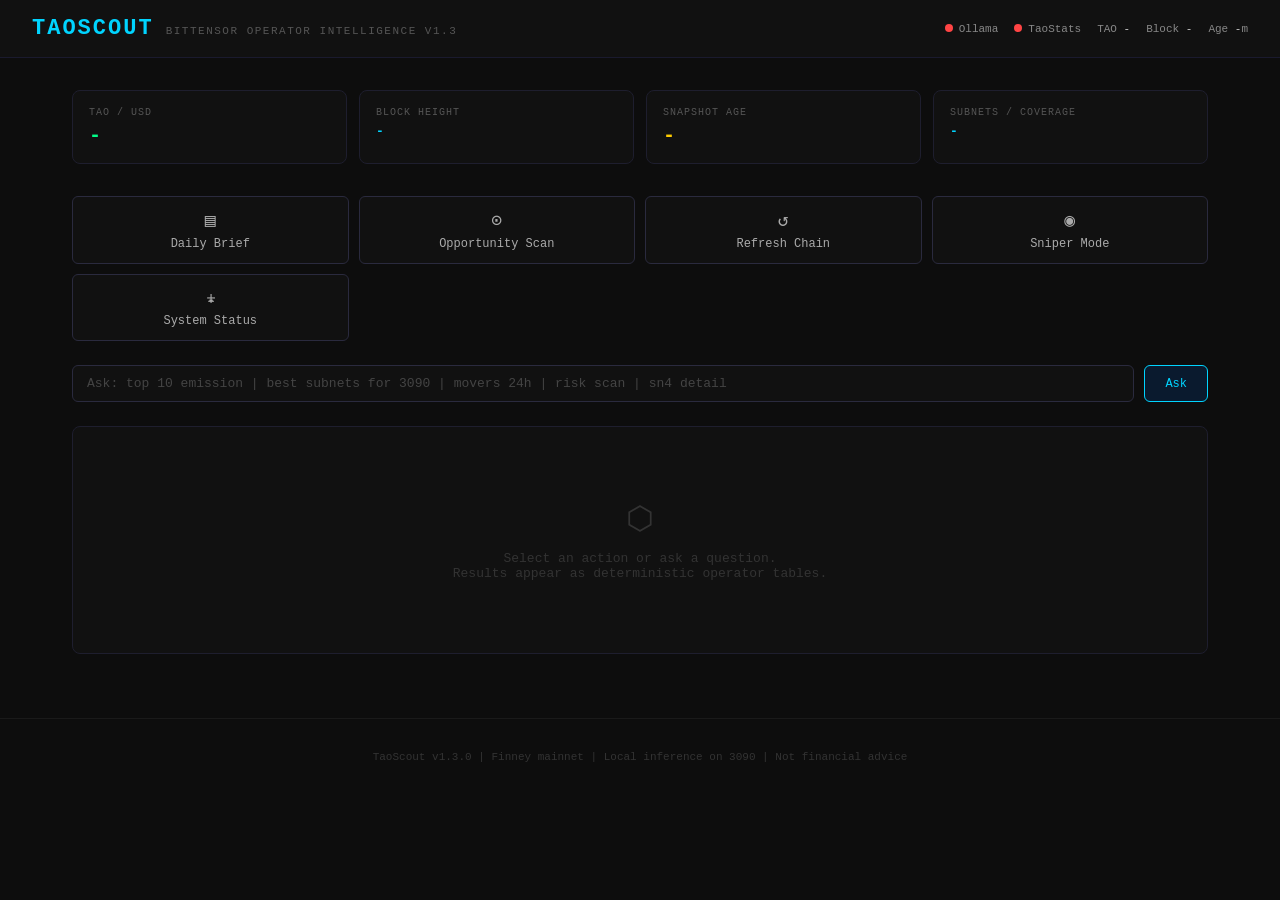
==== dashboard.html @ 187684b2 "Fix GPU fit scoring, CPU workload penalties, emission projected fallback, sniper inline UI" ====
<!DOCTYPE html>
<html lang="en">
<head>
<meta charset="UTF-8">
<meta name="viewport" content="width=device-width, initial-scale=1.0">
<title>TaoScout — Bittensor Operator Intelligence</title>
<style>
* { box-sizing: border-box; margin: 0; padding: 0; }
body { background: #0d0d0d; color: #e0e0e0; font-family: 'Courier New', monospace; min-height: 100vh; }
.header { background: #111; border-bottom: 1px solid #1a1a2e; padding: 1rem 2rem; display: flex; align-items: center; justify-content: space-between; }
.logo { display: flex; align-items: baseline; gap: 12px; }
.logo-name { font-size: 22px; font-weight: 700; color: #00d4ff; letter-spacing: 2px; }
.logo-sub { font-size: 11px; color: #555; text-transform: uppercase; letter-spacing: 1.5px; }
.status-bar { display: flex; gap: 16px; align-items: center; }
.status-dot { width: 8px; height: 8px; border-radius: 50%; background: #555; display: inline-block; margin-right: 6px; }
.status-dot.green { background: #00ff88; box-shadow: 0 0 6px #00ff88; }
.status-dot.yellow { background: #ffcc00; }
.status-dot.red { background: #ff4444; }
.status-item { font-size: 11px; color: #888; }
.status-item span { color: #ccc; }
.main { max-width: 1200px; margin: 0 auto; padding: 2rem; }
.meta-row { display: grid; grid-template-columns: repeat(4, 1fr); gap: 12px; margin-bottom: 2rem; }
.meta-card { background: #111; border: 1px solid #1e1e2e; border-radius: 8px; padding: 1rem; }
.meta-label { font-size: 10px; color: #555; text-transform: uppercase; letter-spacing: 1px; margin-bottom: 6px; }
.meta-value { font-size: 20px; font-weight: 700; color: #00d4ff; }
.meta-value.green { color: #00ff88; }
.meta-value.yellow { color: #ffcc00; }
.meta-value.small { font-size: 13px; margin-top: 2px; }
.actions { display: grid; grid-template-columns: repeat(4, 1fr); gap: 10px; margin-bottom: 1.5rem; }
.btn { background: #111; border: 1px solid #2a2a3e; border-radius: 6px; padding: 12px 8px; font-family: 'Courier New', monospace; font-size: 12px; color: #aaa; cursor: pointer; text-align: center; transition: all 0.15s; }
.btn:hover { background: #1a1a2e; border-color: #00d4ff; color: #00d4ff; }
.btn-icon { font-size: 18px; display: block; margin-bottom: 6px; }
.ask-row { display: flex; gap: 10px; margin-bottom: 1.5rem; }
.ask-input { flex: 1; background: #111; border: 1px solid #2a2a3e; border-radius: 6px; padding: 10px 14px; font-family: 'Courier New', monospace; font-size: 13px; color: #e0e0e0; outline: none; }
.ask-input:focus { border-color: #00d4ff; }
.ask-input::placeholder { color: #444; }
.ask-btn { background: #0a1a2e; border: 1px solid #00d4ff; border-radius: 6px; padding: 10px 20px; font-family: 'Courier New', monospace; font-size: 12px; color: #00d4ff; cursor: pointer; white-space: nowrap; }
.ask-btn:hover { background: #00d4ff; color: #000; }
.result-card { background: #111; border: 1px solid #1e1e2e; border-radius: 8px; padding: 1.5rem; min-height: 200px; }
.result-header { display: flex; align-items: center; justify-content: space-between; margin-bottom: 1rem; padding-bottom: 10px; border-bottom: 1px solid #1e1e2e; }
.result-title { font-size: 11px; text-transform: uppercase; letter-spacing: 1px; color: #555; }
.confidence-badge { font-size: 10px; padding: 3px 10px; border-radius: 4px; font-weight: 700; }
.badge-high { background: #0a2a1a; color: #00ff88; border: 1px solid #00ff88; }
.badge-med { background: #2a2000; color: #ffcc00; border: 1px solid #ffcc00; }
.badge-low { background: #2a0a0a; color: #ff6666; border: 1px solid #ff6666; }
.badge-live { background: #0a1a2e; color: #00d4ff; border: 1px solid #00d4ff; }
.finding { font-size: 14px; color: #e0e0e0; line-height: 1.6; margin-bottom: 1rem; padding: 10px 12px; background: #0a0a1a; border-left: 3px solid #00d4ff; border-radius: 0 4px 4px 0; }
.terminal-table { background: #0a0a0a; border: 1px solid #1e1e2e; border-radius: 6px; padding: 1rem; margin: 1rem 0; overflow-x: auto; }
.terminal-table pre { font-family: 'Courier New', monospace; font-size: 12px; color: #00ff88; line-height: 1.5; white-space: pre; margin: 0; }
.meta-strip { display: flex; gap: 16px; flex-wrap: wrap; margin-top: 12px; padding-top: 10px; border-top: 1px solid #1a1a1a; }
.meta-strip-item { font-size: 10px; color: #444; }
.meta-strip-item span { color: #666; }
.section { margin-bottom: 12px; }
.section-label { font-size: 10px; text-transform: uppercase; letter-spacing: 1px; color: #555; margin-bottom: 4px; }
.section-body { font-size: 12px; color: #aaa; line-height: 1.7; }
.disclaimer { font-size: 11px; color: #444; margin-top: 12px; line-height: 1.6; border-top: 1px solid #1a1a1a; padding-top: 10px; }
.empty-state { text-align: center; padding: 3rem; color: #333; font-size: 13px; }
.empty-state .big { font-size: 32px; margin-bottom: 12px; }
.loading { text-align: center; padding: 2rem; color: #00d4ff; font-size: 13px; }
.error-block { background: #1a0000; border: 1px solid #ff4444; border-radius: 6px; padding: 1rem; color: #ff6666; font-size: 13px; }
.fields-used { font-size: 10px; color: #333; margin-top: 6px; font-style: italic; }
.footer { text-align: center; padding: 2rem; color: #333; font-size: 11px; border-top: 1px solid #1a1a1a; margin-top: 2rem; }
.router-badge { font-size: 10px; color: #333; background: #111; border: 1px solid #222; border-radius: 3px; padding: 2px 6px; margin-left: 8px; }
</style>
</head>
<body>
<div class="header">
  <div class="logo">
    <div class="logo-name">TAOSCOUT</div>
    <div class="logo-sub">Bittensor Operator Intelligence v1.3</div>
  </div>
  <div class="status-bar">
    <div class="status-item"><span class="status-dot" id="dot-ollama"></span>Ollama</div>
    <div class="status-item"><span class="status-dot" id="dot-taostats"></span>TaoStats</div>
    <div class="status-item">TAO <span id="hdr-price">-</span></div>
    <div class="status-item">Block <span id="hdr-block">-</span></div>
    <div class="status-item">Age <span id="hdr-age">-</span>m</div>
  </div>
</div>
<div class="main">
  <div class="meta-row">
    <div class="meta-card"><div class="meta-label">TAO / USD</div><div class="meta-value green" id="meta-price">-</div></div>
    <div class="meta-card"><div class="meta-label">Block Height</div><div class="meta-value small" id="meta-block">-</div></div>
    <div class="meta-card"><div class="meta-label">Snapshot Age</div><div class="meta-value yellow" id="meta-age">-</div></div>
    <div class="meta-card"><div class="meta-label">Subnets / Coverage</div><div class="meta-value small" id="meta-coverage">-</div></div>
  </div>
  <div class="actions">
    <button class="btn" onclick="runAction('brief')"><span class="btn-icon">&#9636;</span>Daily Brief</button>
    <button class="btn" onclick="runAction('scan')"><span class="btn-icon">&#8857;</span>Opportunity Scan</button>
    <button class="btn" onclick="runAction('refresh')"><span class="btn-icon">&#8634;</span>Refresh Chain</button>
    <button class="btn" onclick="toggleSniper()"><span class="btn-icon">&#9673;</span>Sniper Mode</button>
    <button class="btn" onclick="runAction('status')"><span class="btn-icon">&#10792;</span>System Status</button>
  </div>
  <div id="sniper-panel" style="display:none;background:#111;border:1px solid #1e1e2e;border-radius:8px;padding:16px;margin:0 0 12px 0">
    <div style="font-size:11px;color:#00d4ff;letter-spacing:1px;margin-bottom:12px">SNIPER MODE — SELECT PARAMETERS</div>
    <div style="display:flex;gap:8px;flex-wrap:wrap;align-items:flex-end">
      <div>
        <div style="font-size:10px;color:#555;margin-bottom:6px">GPU CLASS</div>
        <div style="display:flex;gap:4px;flex-wrap:wrap" id="gpu-btns">
          <button onclick="setGpu('12gb')" class="sniper-opt" data-val="12gb">12GB<br><span style="font-size:9px;color:#555">3060</span></button>
          <button onclick="setGpu('24gb')" class="sniper-opt active-opt" data-val="24gb">24GB<br><span style="font-size:9px;color:#555">3090</span></button>
          <button onclick="setGpu('32gb')" class="sniper-opt" data-val="32gb">32GB<br><span style="font-size:9px;color:#555">5090</span></button>
          <button onclick="setGpu('48gb')" class="sniper-opt" data-val="48gb">48GB<br><span style="font-size:9px;color:#555">A6000</span></button>
          <button onclick="setGpu('96gb')" class="sniper-opt" data-val="96gb">96GB<br><span style="font-size:9px;color:#555">A100</span></button>
          <button onclick="setGpu('141gb')" class="sniper-opt" data-val="141gb">141GB<br><span style="font-size:9px;color:#555">H200</span></button>
        </div>
      </div>
      <div>
        <div style="font-size:10px;color:#555;margin-bottom:6px">RISK</div>
        <div style="display:flex;gap:4px" id="risk-btns">
          <button onclick="setRisk('low')" class="sniper-opt" data-val="low">Low</button>
          <button onclick="setRisk('medium')" class="sniper-opt active-opt" data-val="medium">Med</button>
          <button onclick="setRisk('high')" class="sniper-opt" data-val="high">High</button>
        </div>
      </div>
      <div>
        <button onclick="runSniper()" style="background:#00d4ff;color:#000;border:none;padding:10px 24px;border-radius:6px;font-family:'Courier New',monospace;font-size:12px;font-weight:700;cursor:pointer">SCAN →</button>
      </div>
    </div>
  </div>
  <div class="ask-row">
    <input class="ask-input" id="question" type="text" placeholder="Ask: top 10 emission | best subnets for 3090 | movers 24h | risk scan | sn4 detail" />
    <button class="ask-btn" onclick="runAction('ask')">Ask</button>
  </div>
  <div class="result-card" id="result">
    <div class="empty-state"><div class="big">&#11041;</div>Select an action or ask a question.<br>Results appear as deterministic operator tables.</div>
  </div>
</div>
<div class="footer">TaoScout v1.3.0 | Finney mainnet | Local inference on 3090 | Not financial advice</div>
<script>
const API='https://api.taoscout.com';
const API_KEY='taoscout-local-key-1';
const H={'Content-Type':'application/json','X-API-Key':API_KEY};

function confBadge(c){
  if(!c)return '<span class="confidence-badge badge-live">Live</span>';
  const l=c.toLowerCase();
  if(l.includes('high'))return '<span class="confidence-badge badge-high">High confidence</span>';
  if(l.includes('medium'))return '<span class="confidence-badge badge-med">Medium confidence</span>';
  return '<span class="confidence-badge badge-low">Low confidence</span>';
}

function escHtml(s){
  return String(s).replace(/&/g,'&amp;').replace(/</g,'&lt;').replace(/>/g,'&gt;');
}

function renderResult(d,title){
  const finding=d.finding||'';
  const basis=d.basis||'';
  const confidence=d.confidence||'';
  const gaps=d.gaps||'';
  const table=d.formatted_table||'';
  const intent=d.router_intent||'';
  const fields=(d.fields_used||[]).join(', ');
  const computation=d.computation||'';
  const disclaimer=d.disclaimer||'';

  let html='<div class="result-header"><div>';
  html+='<span class="result-title">'+escHtml(title)+'</span>';
  if(intent)html+='<span class="router-badge">'+escHtml(intent)+'</span>';
  html+='</div>'+confBadge(confidence)+'</div>';

  if(finding)html+='<div class="finding">'+escHtml(finding)+'</div>';

  if(table){
    html+='<div class="terminal-table"><pre>'+escHtml(table)+'</pre></div>';
  }

  if(basis)html+='<div class="section"><div class="section-label">Basis</div><div class="section-body">'+escHtml(basis)+'</div></div>';
  if(gaps&&gaps.toLowerCase()!='none'&&gaps.toLowerCase()!='none.')
    html+='<div class="section"><div class="section-label">Gaps</div><div class="section-body">'+escHtml(gaps)+'</div></div>';
  if(computation)html+='<div class="fields-used">Computation: '+escHtml(computation)+'</div>';
  if(fields)html+='<div class="fields-used">Fields: '+escHtml(fields)+'</div>';
  if(disclaimer)html+='<div class="disclaimer">'+escHtml(disclaimer)+'</div>';

  const snap=d.snapshot_time||'';
  const block=d.block_height||'';
  const tao=d.tao_price_usd||'';
  if(snap||block){
    html+='<div class="meta-strip">';
    if(snap)html+='<div class="meta-strip-item">Snapshot <span>'+escHtml(snap)+'</span></div>';
    if(block)html+='<div class="meta-strip-item">Block <span>'+escHtml(block)+'</span></div>';
    if(tao)html+='<div class="meta-strip-item">TAO/USD <span>'+escHtml(tao)+'</span></div>';
    html+='</div>';
  }
  return html;
}

function renderStatus(d){
  const txt='API v'+(d.version||'?')+'  |  Model: '+(d.model||'?')+'\n'+
    'Ollama    : '+(d.ollama?'connected':'not connected')+'\n'+
    'TaoStats  : '+(d.taostats_connected?'connected':'not connected')+'\n'+
    'Analytics : '+(d.analytics_engine?'on':'off')+'\n'+
    'TAO/USD   : '+(d.tao_price_usd?'$'+d.tao_price_usd:'unavailable')+'\n'+
    'Snapshot  : '+(d.snapshot_time||'none')+'\n'+
    'Age       : '+(d.snapshot_age_minutes||'?')+'min\n'+
    'DB Snaps  : '+(d.db_snapshots||'?')+'\n'+
    'Delta     : '+(d.has_delta_data?'YES':'NO')+'\n'+
    'Coverage  : '+(d.metadata_coverage||'?');
  return '<div class="result-header"><div class="result-title">System Status</div>'+
    '<span class="confidence-badge badge-'+(d.ollama?'high':'low')+'">'+(d.ollama?'Online':'Offline')+'</span></div>'+
    '<div class="terminal-table"><pre>'+escHtml(txt)+'</pre></div>';
}

function setLoading(t){
  document.getElementById('result').innerHTML=
    '<div class="result-header"><div class="result-title">'+escHtml(t)+'</div></div>'+
    '<div class="loading">Querying chain data</div>';
}

function setError(m){
  document.getElementById('result').innerHTML=
    '<div class="error-block">Error: '+escHtml(m)+'<br><small>Make sure TaoScout API is running at '+API+'</small></div>';
}

async function runAction(action){
  document.querySelectorAll('.btn').forEach(b=>b.classList.remove('active'));

  if(action==='ask'){
    const q=document.getElementById('question').value.trim();
    if(!q)return;
    setLoading(q.length>60?q.slice(0,60)+'...':q);
    try{
      const r=await fetch(API+'/ask',{method:'POST',headers:H,body:JSON.stringify({question:q})});
      const d=await r.json();
      document.getElementById('result').innerHTML=renderResult(d,q);
    }catch(e){setError('Could not reach TaoScout API.');}
    return;
  }

  if(action==='refresh'){
    setLoading('Refreshing chain data');
    try{
      const r=await fetch(API+'/admin/refresh',{method:'POST',headers:H});
      const d=await r.json();
      const txt='Status  : '+(d.status||'?')+'\nBlock   : '+(d.block||'?')+'\nSubnets : '+(d.subnets||'?')+'\nTAO/USD : $'+(d.tao_price_usd||'?')+'\nTime    : '+(d.timestamp?d.timestamp.slice(0,19)+' UTC':'?');
      document.getElementById('result').innerHTML=
        '<div class="result-header"><div class="result-title">Chain Refresh</div><span class="confidence-badge badge-high">Complete</span></div>'+
        '<div class="terminal-table"><pre>'+escHtml(txt)+'</pre></div>'+
        '<div class="disclaimer">Next auto-refresh in 30 minutes via cron.</div>';
    }catch(e){setError('Refresh failed.');}
    return;
  }

  if(action==='status'){
    setLoading('System Status');
    try{
      const r=await fetch(API+'/status',{headers:H});
      const d=await r.json();
      document.getElementById('result').innerHTML=renderStatus(d);
    }catch(e){setError('Could not reach API.');}
    return;
  }


  const titles={brief:'Daily Operator Brief',scan:'Opportunity Scan'};
  setLoading(titles[action]||action);
  try{
    const r=await fetch(API+'/'+action,{headers:H});
    const d=await r.json();
    document.getElementById('result').innerHTML=renderResult(d,titles[action]);
  }catch(e){setError('Could not reach TaoScout API.');}
}

let sniperGpu='24gb', sniperRisk='medium';

function toggleSniper(){
  const panel=document.getElementById('sniper-panel');
  panel.style.display=panel.style.display==='none'?'block':'none';
  document.querySelectorAll('.btn').forEach(b=>b.classList.remove('active'));
  if(panel.style.display==='block')
    document.querySelectorAll('.btn')[3].classList.add('active');
}

function setGpu(val){
  sniperGpu=val;
  document.querySelectorAll('#gpu-btns .sniper-opt').forEach(b=>{
    b.classList.toggle('active-opt', b.dataset.val===val);
  });
}

function setRisk(val){
  sniperRisk=val;
  document.querySelectorAll('#risk-btns .sniper-opt').forEach(b=>{
    b.classList.toggle('active-opt', b.dataset.val===val);
  });
}

async function runSniper(){
  document.getElementById('sniper-panel').style.display='none';
  setLoading('Sniper Mode — '+sniperGpu+' / '+sniperRisk+' risk');
  try{
    const r=await fetch(API+'/sniper?gpu_class='+sniperGpu+'&risk='+sniperRisk+'&budget_tao=1.0',{headers:H});
    const d=await r.json();
    if(!d||d.detail){setError('Sniper error: '+(d&&d.detail||'no data'));return;}
    const tp=d.top_pick||{};
    const results=d.results||[];
    let html='<div class="result-header"><div class="result-title">SNIPER MODE — '+sniperGpu.toUpperCase()+' / '+sniperRisk.toUpperCase()+' RISK</div><span class="confidence-badge badge-high">'+results.length+' signal'+(results.length!==1?'s':'')+'</span></div>';
    if(tp.netuid){
      html+='<div style="background:#0a2a0a;border:1px solid #1a4a1a;border-radius:6px;padding:14px;margin-bottom:12px">';
      html+='<div style="color:#00ff88;font-size:10px;letter-spacing:1.5px;margin-bottom:6px">⚡ TOP PICK</div>';
      html+='<div style="font-size:18px;font-weight:700">SN'+tp.netuid+' '+escHtml(tp.name||'')+'</div>';
      html+='<div style="color:#00d4ff;margin-top:4px;font-size:14px">'+escHtml(tp.signal||'')+'</div>';
      if(tp.entry_cost_usd!=null) html+='<div style="color:#888;font-size:12px;margin-top:6px">Entry: $'+Number(tp.entry_cost_usd).toFixed(2)+' &nbsp;|&nbsp; Expected: $'+Number(tp.expected_per_tempo_usd||0).toFixed(3)+'/tempo</div>';
      html+='</div>';
    }
    if(results.length>0){
      html+='<div class="terminal-table"><pre>';
      html+='  #  Subnet    Name                 Signal      Score\n';
      html+='  ─  ────────  ────────────────     ──────────  ─────\n';
      results.forEach((r,i)=>{
        const name=escHtml((r.name||'').padEnd(20).slice(0,20));
        const sig=escHtml((r.signal||'').padEnd(10).slice(0,10));
        const netuid=('SN'+r.netuid).padEnd(8);
        html+='  '+(i+1)+'  '+netuid+'  '+name+'   '+sig+'  '+r.score+'\n';
      });
      html+='\n  Scanned: '+d.subnets_scanned+' subnets | Block: '+d.block+'\n';
      html+='</pre></div>';
    } else {
      html+='<div style="color:#ffcc00;padding:1rem;font-family:sans-serif;font-size:13px">No entry signals found for '+sniperGpu+' at '+sniperRisk+' risk.<br>Try HIGH risk or a different GPU class.</div>';
    }
    html+='<div class="disclaimer">Entry signals are algorithmic estimates based on emission, burn, fill rate, and momentum. Not financial advice.</div>';
    document.getElementById('result').innerHTML=html;
  }catch(e){setError('Sniper failed: '+e.message);}
}

document.getElementById('question').addEventListener('keydown',e=>{
  if(e.key==='Enter')runAction('ask');
});

async function pollStatus(){
  try{
    const r=await fetch(API+'/health');
    const d=await r.json();
    document.getElementById('dot-ollama').className='status-dot '+(d.ollama?'green':'red');
    document.getElementById('dot-taostats').className='status-dot '+(d.taostats_connected?'green':'yellow');
    document.getElementById('hdr-price').textContent=d.tao_price_usd?'$'+d.tao_price_usd.toFixed(2):'-';
    document.getElementById('hdr-age').textContent=d.snapshot_age_minutes||'-';
    document.getElementById('meta-price').textContent=d.tao_price_usd?'$'+d.tao_price_usd.toFixed(2):'-';
    document.getElementById('meta-age').textContent=(d.snapshot_age_minutes||'-')+'m';
  }catch(e){
    document.getElementById('dot-ollama').className='status-dot red';
    document.getElementById('dot-taostats').className='status-dot red';
  }
  try{
    const r=await fetch(API+'/status',{headers:H});
    const d=await r.json();
    document.getElementById('hdr-block').textContent=d.snapshot_time?d.snapshot_time.split(' ')[0]:'-';
    document.getElementById('meta-block').textContent=d.snapshot_time||'-';
    document.getElementById('meta-coverage').textContent=d.metadata_coverage||'-';
  }catch(e){}
}

pollStatus();
setInterval(pollStatus,30000);
</script>
</body>
</html>
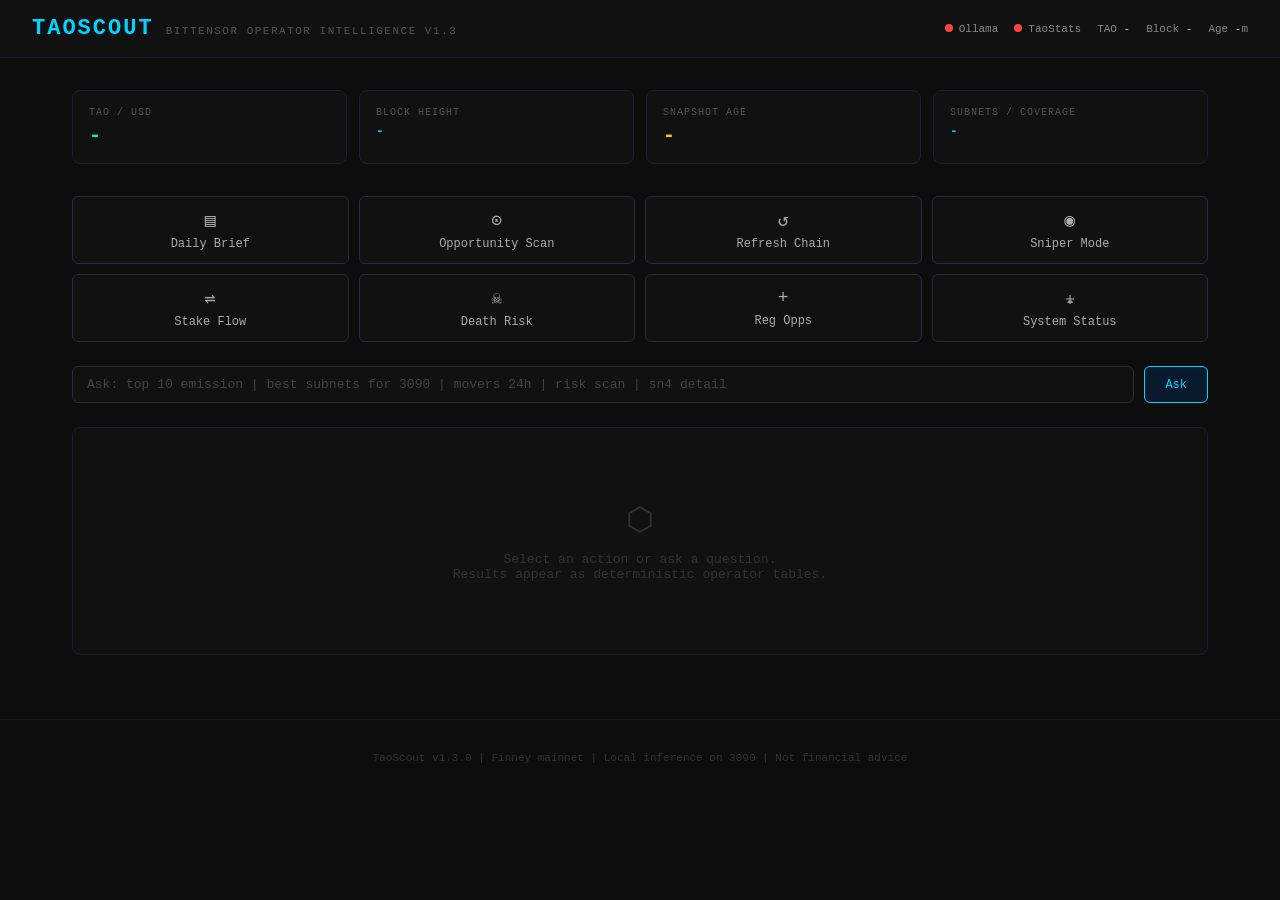
==== commit a1fad3d9: "Dashboard: Stake Flow, Death Risk, Reg Opps live with full table renderers" ====
--- a/dashboard.html
+++ b/dashboard.html
@@ -89,6 +89,9 @@
     <button class="btn" onclick="runAction('scan')"><span class="btn-icon">&#8857;</span>Opportunity Scan</button>
     <button class="btn" onclick="runAction('refresh')"><span class="btn-icon">&#8634;</span>Refresh Chain</button>
     <button class="btn" onclick="toggleSniper()"><span class="btn-icon">&#9673;</span>Sniper Mode</button>
+    <button class="btn" onclick="runIntel('stake-flow')"><span class="btn-icon">&#8652;</span>Stake Flow</button>
+    <button class="btn" onclick="runIntel('death-risk')"><span class="btn-icon">&#9760;</span>Death Risk</button>
+    <button class="btn" onclick="runIntel('reg-opportunities')"><span class="btn-icon">&#43;</span>Reg Opps</button>
     <button class="btn" onclick="runAction('status')"><span class="btn-icon">&#10792;</span>System Status</button>
   </div>
   <div id="sniper-panel" style="display:none;background:#111;border:1px solid #1e1e2e;border-radius:8px;padding:16px;margin:0 0 12px 0">
@@ -263,6 +266,76 @@
 }
 
 let sniperGpu='24gb', sniperRisk='medium';
+
+async function runIntel(endpoint) {
+  const titles = {
+    'stake-flow': 'STAKE FLOW — Leading Indicators',
+    'death-risk': 'SUBNET DEATH RISK',
+    'reg-opportunities': 'REGISTRATION OPPORTUNITIES'
+  };
+  setLoading(titles[endpoint] || endpoint);
+  try {
+    const r = await fetch(API+'/'+endpoint, {headers:H});
+    const d = await r.json();
+    if (!d || d.detail) { setError('Error: '+(d&&d.detail||'no data')); return; }
+    let html = '<div class="result-header"><div class="result-title">'+titles[endpoint]+'</div><span class="confidence-badge badge-high">LIVE</span></div>';
+
+    if (endpoint === 'stake-flow') {
+      html += '<div class="terminal-table"><pre>';
+      html += 'TOP INFLOWS (Bullish — stake moving IN)\n';
+      html += '  #  Subnet    Name             Flow(TAO/day)   Signal\n';
+      html += '  ─  ────────  ────────────     ─────────────   ──────\n';
+      (d.top_inflows||[]).slice(0,8).forEach((r,i) => {
+        const name = escHtml((r.name||'').padEnd(15).slice(0,15));
+        const flow = ('+'+r.net_flow_1d.toFixed(1)).padStart(13);
+        html += '  '+(i+1)+'  SN'+String(r.netuid).padEnd(6)+'  '+name+'  '+flow+'   '+escHtml(r.signal)+'\n';
+      });
+      html += '\nTOP OUTFLOWS (Bearish — stake moving OUT)\n';
+      html += '  #  Subnet    Name             Flow(TAO/day)   Signal\n';
+      html += '  ─  ────────  ────────────     ─────────────   ──────\n';
+      (d.top_outflows||[]).slice(-8).reverse().forEach((r,i) => {
+        const name = escHtml((r.name||'').padEnd(15).slice(0,15));
+        const flow = (r.net_flow_1d.toFixed(1)).padStart(13);
+        html += '  '+(i+1)+'  SN'+String(r.netuid).padEnd(6)+'  '+name+'  '+flow+'   '+escHtml(r.signal)+'\n';
+      });
+      html += '\nNote: Stake flow moves BEFORE emissions change. Use as leading indicator.\n';
+      html += '</pre></div>';
+    }
+
+    else if (endpoint === 'death-risk') {
+      html += '<div class="terminal-table"><pre>';
+      html += 'CRITICAL RISK SUBNETS\n';
+      html += '  #  Subnet    Name             Risk   Level     Flags\n';
+      html += '  ─  ────────  ────────────     ────   ─────     ─────\n';
+      (d.critical_risk||[]).slice(0,8).forEach((r,i) => {
+        const name = escHtml((r.name||'').padEnd(15).slice(0,15));
+        const flags = (r.flags||[]).join(', ').slice(0,40);
+        html += '  '+(i+1)+'  SN'+String(r.netuid).padEnd(6)+'  '+name+'  '+String(r.death_risk).padStart(4)+'/100  '+r.risk_level.padEnd(8)+'  '+escHtml(flags)+'\n';
+      });
+      html += '\nSAFEST SUBNETS (Low Risk + Active Emission)\n';
+      (d.safest_subnets||[]).slice(0,5).forEach((r,i) => {
+        html += '  '+(i+1)+'  SN'+r.netuid+' '+escHtml(r.name)+' — risk='+r.death_risk+'/100 emit='+r.emission_tao.toFixed(5)+'τ\n';
+      });
+      html += '</pre></div>';
+    }
+
+    else if (endpoint === 'reg-opportunities') {
+      html += '<div class="terminal-table"><pre>';
+      html += 'REGISTRATION OPPORTUNITIES\n';
+      html += '  #  Subnet    Name             Score  Signal    Slots  Emit(τ)      USD     Burn\n';
+      html += '  ─  ────────  ────────────     ─────  ──────    ─────  ───────      ───     ────\n';
+      (d.opportunities||[]).slice(0,10).forEach((r,i) => {
+        const name = escHtml((r.name||'').padEnd(15).slice(0,15));
+        html += '  '+(i+1)+'  SN'+String(r.netuid).padEnd(6)+'  '+name+'  '+String(r.reg_score).padStart(5)+'  '+r.signal.padEnd(8)+'  '+String(r.open_slots).padStart(5)+'  '+r.emission_tao.toFixed(5)+'  $'+((r.emission_usd||0).toFixed(3)).padStart(7)+'  '+r.burn_tao.toFixed(4)+'τ\n';
+      });
+      html += '\nScore = open_slots(25)+emission(25)+stake_flow(25)+validators(15)+burn(10)\n';
+      html += '</pre></div>';
+    }
+
+    html += '<div class="disclaimer">TaoScout intelligence engine. Not financial advice.</div>';
+    document.getElementById('result').innerHTML = html;
+  } catch(e) { setError('Intel fetch failed: '+e.message); }
+}
 
 function toggleSniper(){
   const panel=document.getElementById('sniper-panel');
